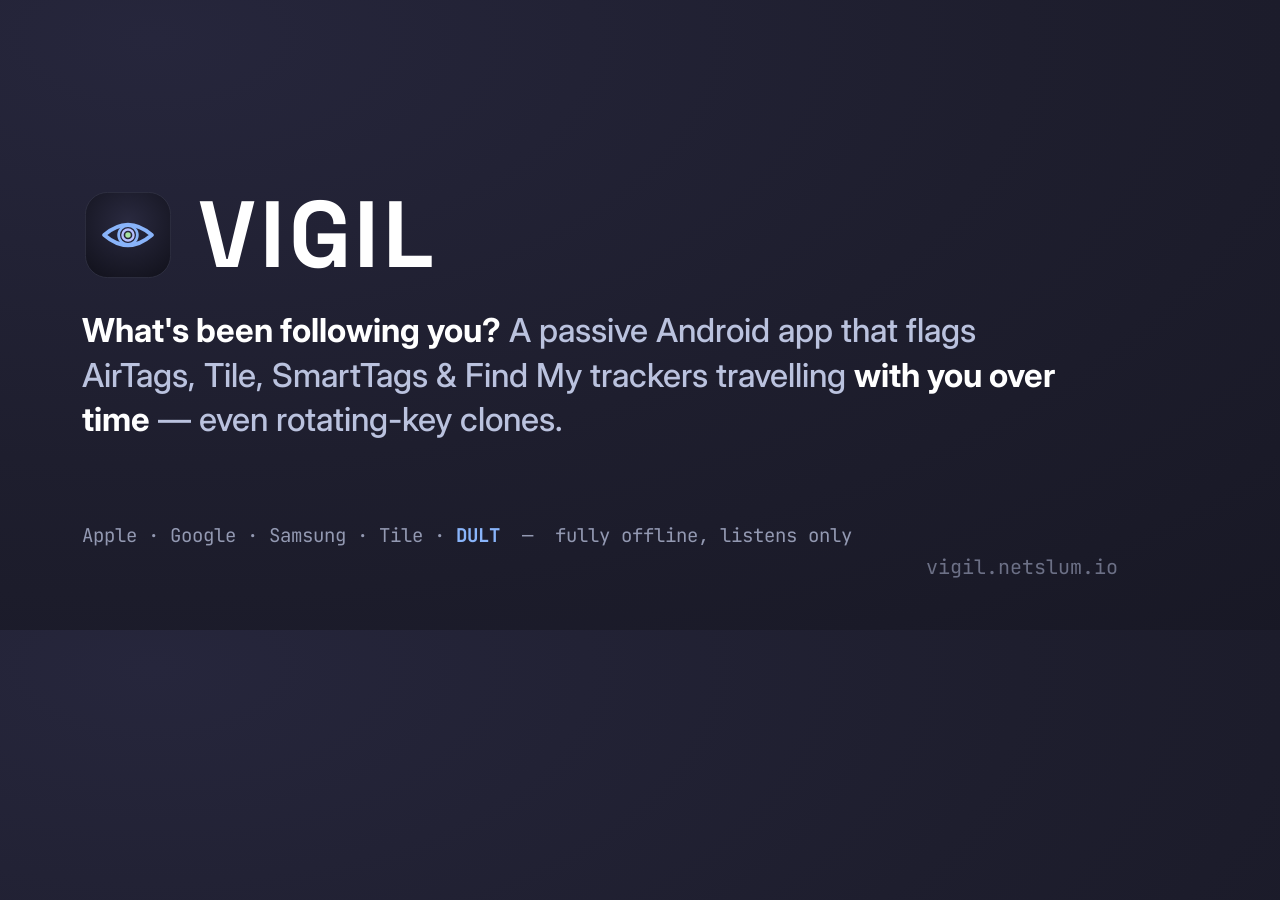
==== docs/og-card.html @ 6e5b565e "docs: add VIGIL showcase page (vigil.netslum.io) Static landing page reusing the OVERWATCH/SKELETONK" ====
<!doctype html><html lang="en"><head><meta charset="utf-8">
<link href="https://fonts.googleapis.com/css2?family=Inter:wght@400;500;600;700&family=JetBrains+Mono:wght@500;700&family=Space+Grotesk:wght@700&display=swap" rel="stylesheet">
<style>
  *{margin:0;padding:0;box-sizing:border-box}
  body{width:1200px;height:630px;color:#cdd6f4;font-family:Inter,sans-serif;position:relative;overflow:hidden;
       background:radial-gradient(130% 130% at 12% 6%,#26263c 0%,#1e1e2e 52%,#181825 100%)}
  .wrap{padding:76px 82px;height:100%;display:flex;flex-direction:column;justify-content:center}
  .brand{display:flex;align-items:center;gap:24px;margin-bottom:26px}
  .brand img{width:92px;height:92px}
  .name{font-family:"Space Grotesk",sans-serif;font-weight:700;font-size:94px;letter-spacing:.04em;color:#fff;line-height:1}
  .tag{font-size:33px;line-height:1.36;color:#bac2de;font-weight:500;max-width:980px}
  .tag b{color:#fff;font-weight:700}
  .meta{position:absolute;bottom:82px;left:82px;font-family:"JetBrains Mono",monospace;font-size:19px;color:#9399b2}
  .meta b{color:#89b4fa}
  .url{position:absolute;bottom:50px;right:82px;font-family:"JetBrains Mono",monospace;font-size:20px;color:#6c7086}
</style></head><body>
  <div class="wrap">
    <div class="brand"><img src="logo.svg" alt=""><span class="name">VIGIL</span></div>
    <div class="tag"><b>What's been following you?</b> A passive Android app that flags AirTags, Tile, SmartTags &amp; Find My trackers travelling <b>with you over time</b> — even rotating-key clones.</div>
  </div>
  <div class="meta">Apple · Google · Samsung · Tile · <b>DULT</b> &nbsp;—&nbsp; fully offline, listens only</div>
  <div class="url">vigil.netslum.io</div>
</body></html>
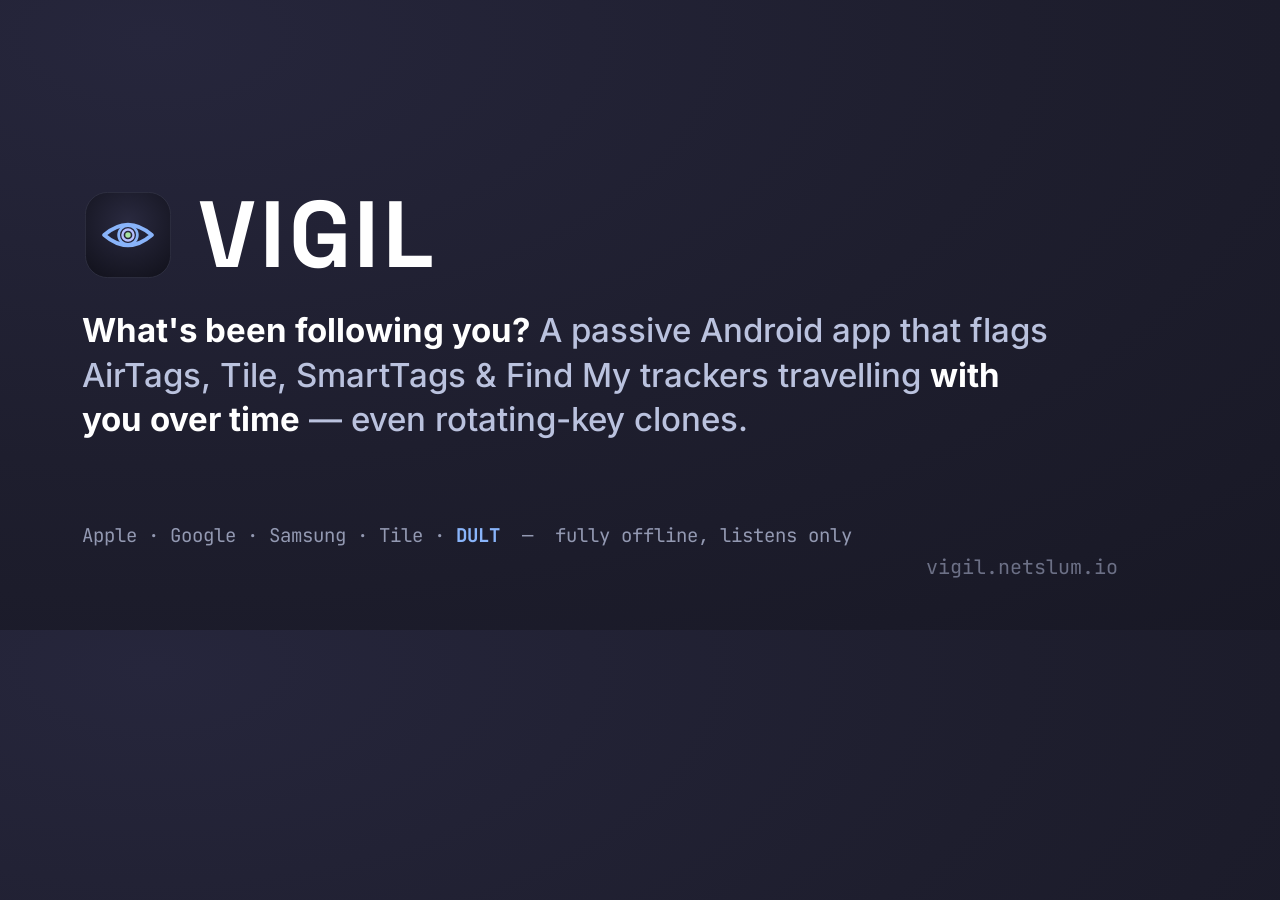
==== commit 08faa371: "fonts: self-host Inter, JetBrains Mono and Space Grotesk These sites are mirrored as Tor onion servi" ====
--- a/docs/og-card.html
+++ b/docs/og-card.html
@@ -1,6 +1,60 @@
 <!doctype html><html lang="en"><head><meta charset="utf-8">
-<link href="https://fonts.googleapis.com/css2?family=Inter:wght@400;500;600;700&family=JetBrains+Mono:wght@500;700&family=Space+Grotesk:wght@700&display=swap" rel="stylesheet">
 <style>
+      /* self-hosted-fonts: no external requests from this template */
+      @font-face {
+        font-family: 'Inter';
+        font-style: normal;
+        font-weight: 100 900;
+        font-display: swap;
+        src: url('fonts/inter-latin.woff2') format('woff2');
+        unicode-range: U+0000-00FF, U+0131, U+0152-0153, U+02BB-02BC, U+02C6, U+02DA, U+02DC, U+0304, U+0308, U+0329, U+2000-206F, U+20AC, U+2122, U+2191, U+2193, U+2212, U+2215, U+FEFF, U+FFFD;
+      }
+
+      @font-face {
+        font-family: 'Inter';
+        font-style: normal;
+        font-weight: 100 900;
+        font-display: swap;
+        src: url('fonts/inter-latin-ext.woff2') format('woff2');
+        unicode-range: U+0100-02BA, U+02BD-02C5, U+02C7-02CC, U+02CE-02D7, U+02DD-02FF, U+0304, U+0308, U+0329, U+1D00-1DBF, U+1E00-1E9F, U+1EF2-1EFF, U+2020, U+20A0-20AB, U+20AD-20C0, U+2113, U+2C60-2C7F, U+A720-A7FF;
+      }
+
+      @font-face {
+        font-family: 'JetBrains Mono';
+        font-style: normal;
+        font-weight: 100 800;
+        font-display: swap;
+        src: url('fonts/jetbrains-mono-latin.woff2') format('woff2');
+        unicode-range: U+0000-00FF, U+0131, U+0152-0153, U+02BB-02BC, U+02C6, U+02DA, U+02DC, U+0304, U+0308, U+0329, U+2000-206F, U+20AC, U+2122, U+2191, U+2193, U+2212, U+2215, U+FEFF, U+FFFD;
+      }
+
+      @font-face {
+        font-family: 'JetBrains Mono';
+        font-style: normal;
+        font-weight: 100 800;
+        font-display: swap;
+        src: url('fonts/jetbrains-mono-latin-ext.woff2') format('woff2');
+        unicode-range: U+0100-02BA, U+02BD-02C5, U+02C7-02CC, U+02CE-02D7, U+02DD-02FF, U+0304, U+0308, U+0329, U+1D00-1DBF, U+1E00-1E9F, U+1EF2-1EFF, U+2020, U+20A0-20AB, U+20AD-20C0, U+2113, U+2C60-2C7F, U+A720-A7FF;
+      }
+
+      @font-face {
+        font-family: 'Space Grotesk';
+        font-style: normal;
+        font-weight: 300 700;
+        font-display: swap;
+        src: url('fonts/space-grotesk-latin.woff2') format('woff2');
+        unicode-range: U+0000-00FF, U+0131, U+0152-0153, U+02BB-02BC, U+02C6, U+02DA, U+02DC, U+0304, U+0308, U+0329, U+2000-206F, U+20AC, U+2122, U+2191, U+2193, U+2212, U+2215, U+FEFF, U+FFFD;
+      }
+
+      @font-face {
+        font-family: 'Space Grotesk';
+        font-style: normal;
+        font-weight: 300 700;
+        font-display: swap;
+        src: url('fonts/space-grotesk-latin-ext.woff2') format('woff2');
+        unicode-range: U+0100-02BA, U+02BD-02C5, U+02C7-02CC, U+02CE-02D7, U+02DD-02FF, U+0304, U+0308, U+0329, U+1D00-1DBF, U+1E00-1E9F, U+1EF2-1EFF, U+2020, U+20A0-20AB, U+20AD-20C0, U+2113, U+2C60-2C7F, U+A720-A7FF;
+      }
+
   *{margin:0;padding:0;box-sizing:border-box}
   body{width:1200px;height:630px;color:#cdd6f4;font-family:Inter,sans-serif;position:relative;overflow:hidden;
        background:radial-gradient(130% 130% at 12% 6%,#26263c 0%,#1e1e2e 52%,#181825 100%)}
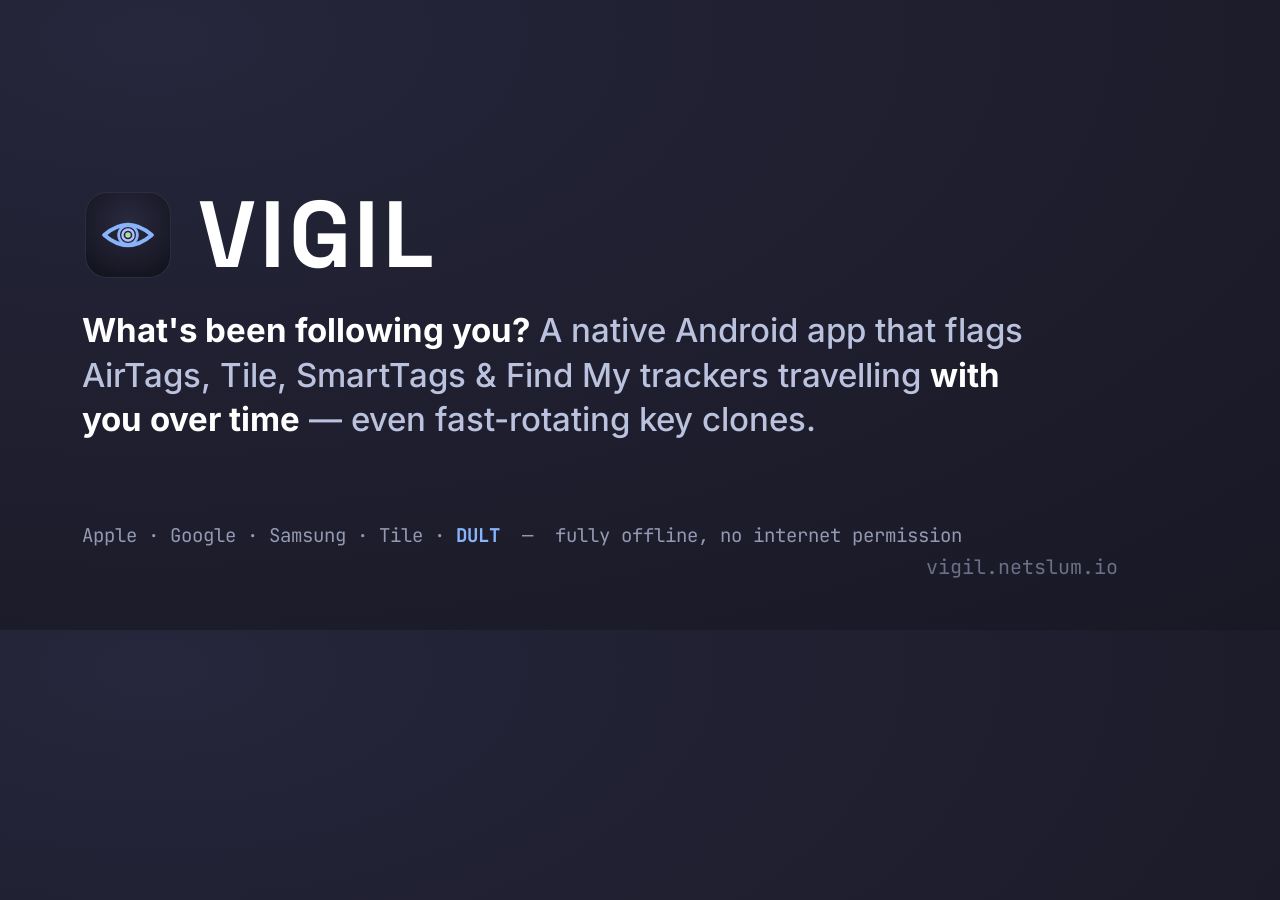
==== commit 4e2f2900: "docs: last accuracy sweep of README, site, paper and design doc Every public claim checked against t" ====
--- a/docs/og-card.html
+++ b/docs/og-card.html
@@ -70,8 +70,8 @@
 </style></head><body>
   <div class="wrap">
     <div class="brand"><img src="logo.svg" alt=""><span class="name">VIGIL</span></div>
-    <div class="tag"><b>What's been following you?</b> A passive Android app that flags AirTags, Tile, SmartTags &amp; Find My trackers travelling <b>with you over time</b> — even rotating-key clones.</div>
+    <div class="tag"><b>What's been following you?</b> A native Android app that flags AirTags, Tile, SmartTags &amp; Find My trackers travelling <b>with you over time</b> — even fast-rotating key clones.</div>
   </div>
-  <div class="meta">Apple · Google · Samsung · Tile · <b>DULT</b> &nbsp;—&nbsp; fully offline, listens only</div>
+  <div class="meta">Apple · Google · Samsung · Tile · <b>DULT</b> &nbsp;—&nbsp; fully offline, no internet permission</div>
   <div class="url">vigil.netslum.io</div>
 </body></html>
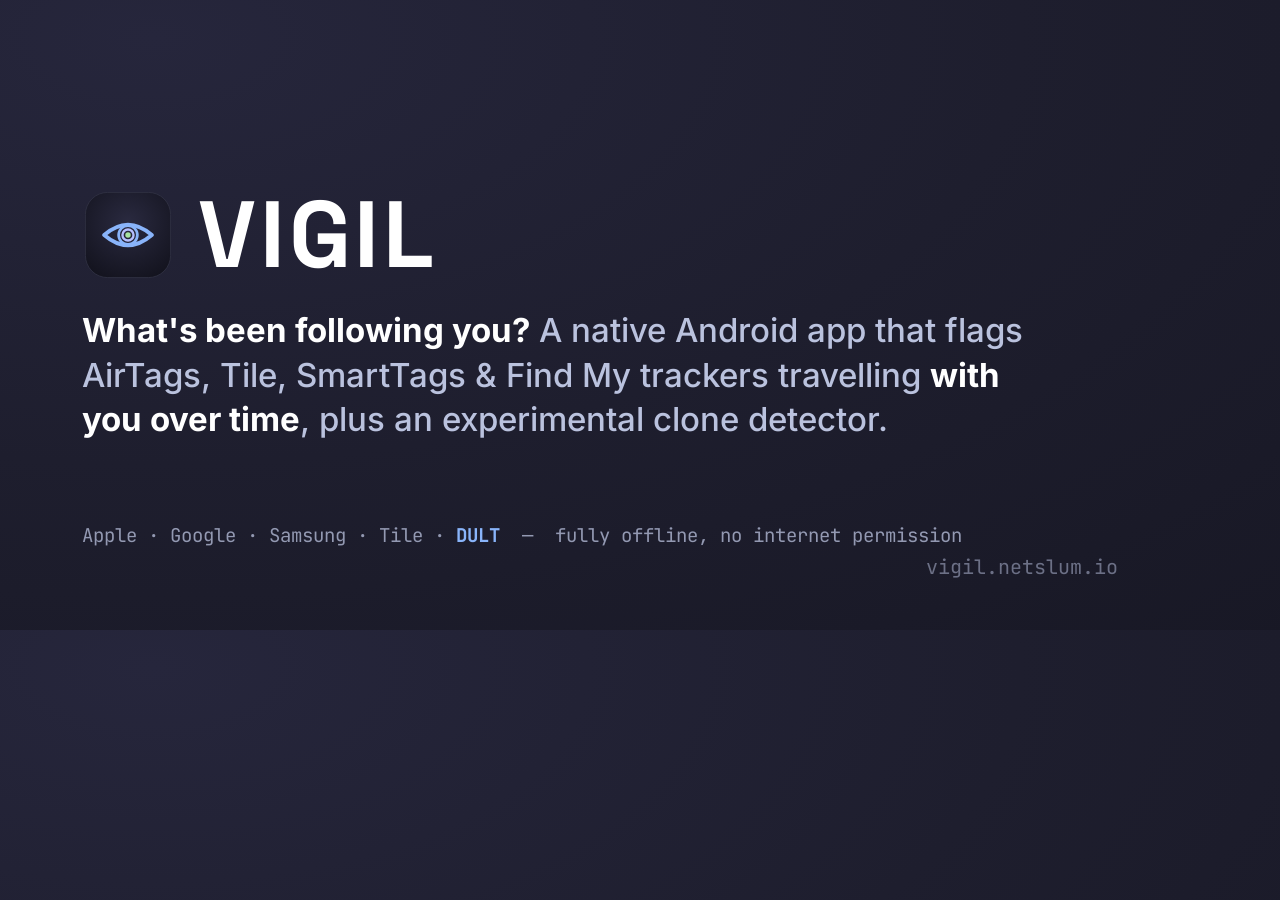
==== commit 3c73dbf1: "docs: v1 does not catch the published Find You firmware README, site, paper and design doc said offl" ====
--- a/docs/og-card.html
+++ b/docs/og-card.html
@@ -70,7 +70,7 @@
 </style></head><body>
   <div class="wrap">
     <div class="brand"><img src="logo.svg" alt=""><span class="name">VIGIL</span></div>
-    <div class="tag"><b>What's been following you?</b> A native Android app that flags AirTags, Tile, SmartTags &amp; Find My trackers travelling <b>with you over time</b> — even fast-rotating key clones.</div>
+    <div class="tag"><b>What's been following you?</b> A native Android app that flags AirTags, Tile, SmartTags &amp; Find My trackers travelling <b>with you over time</b>, plus an experimental clone detector.</div>
   </div>
   <div class="meta">Apple · Google · Samsung · Tile · <b>DULT</b> &nbsp;—&nbsp; fully offline, no internet permission</div>
   <div class="url">vigil.netslum.io</div>
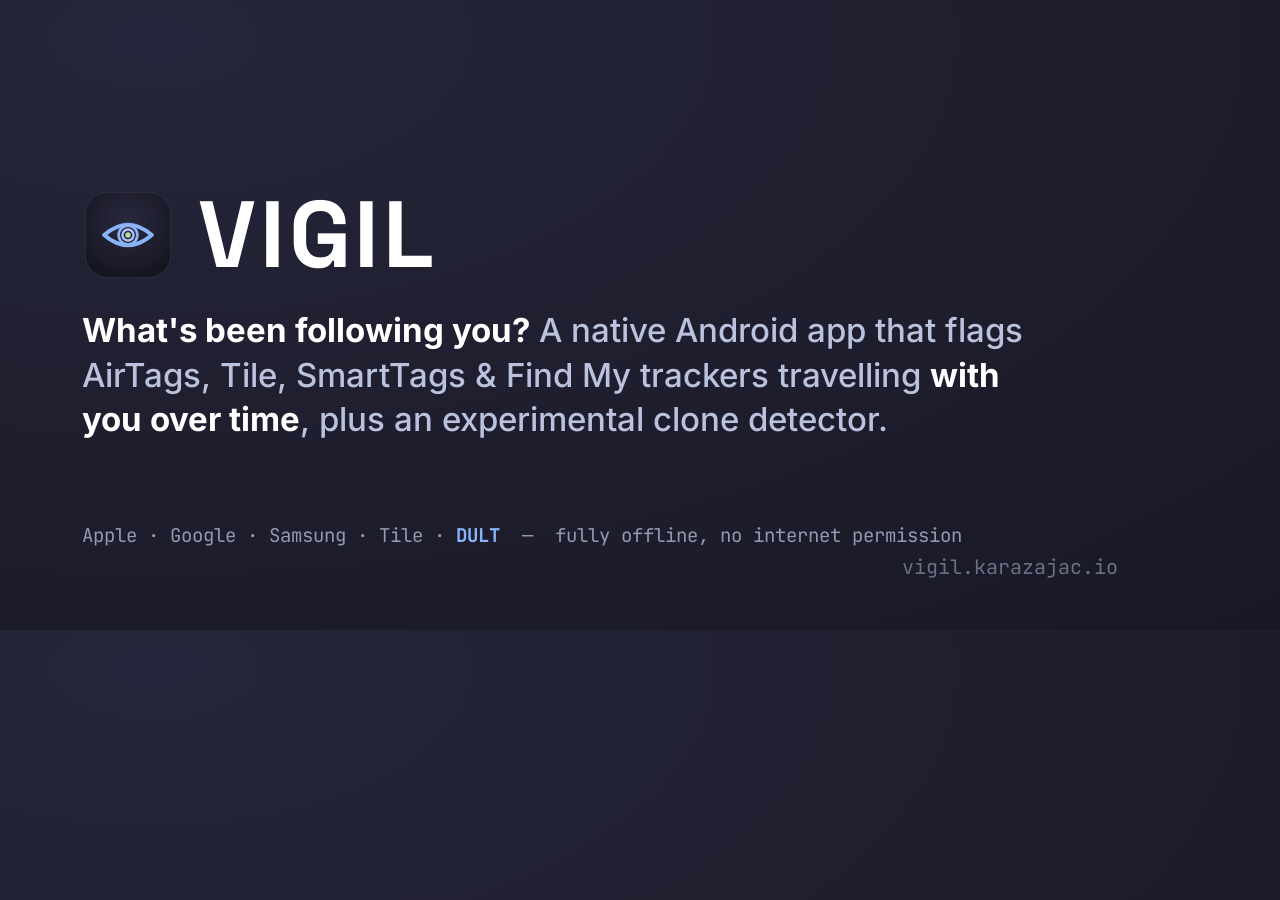
==== commit f22c438a: "docs: the site moves to vigil.karazajac.io The OVERWATCH links follow it to karazajac.io, the footer" ====
--- a/docs/og-card.html
+++ b/docs/og-card.html
@@ -73,5 +73,5 @@
     <div class="tag"><b>What's been following you?</b> A native Android app that flags AirTags, Tile, SmartTags &amp; Find My trackers travelling <b>with you over time</b>, plus an experimental clone detector.</div>
   </div>
   <div class="meta">Apple · Google · Samsung · Tile · <b>DULT</b> &nbsp;—&nbsp; fully offline, no internet permission</div>
-  <div class="url">vigil.netslum.io</div>
+  <div class="url">vigil.karazajac.io</div>
 </body></html>
